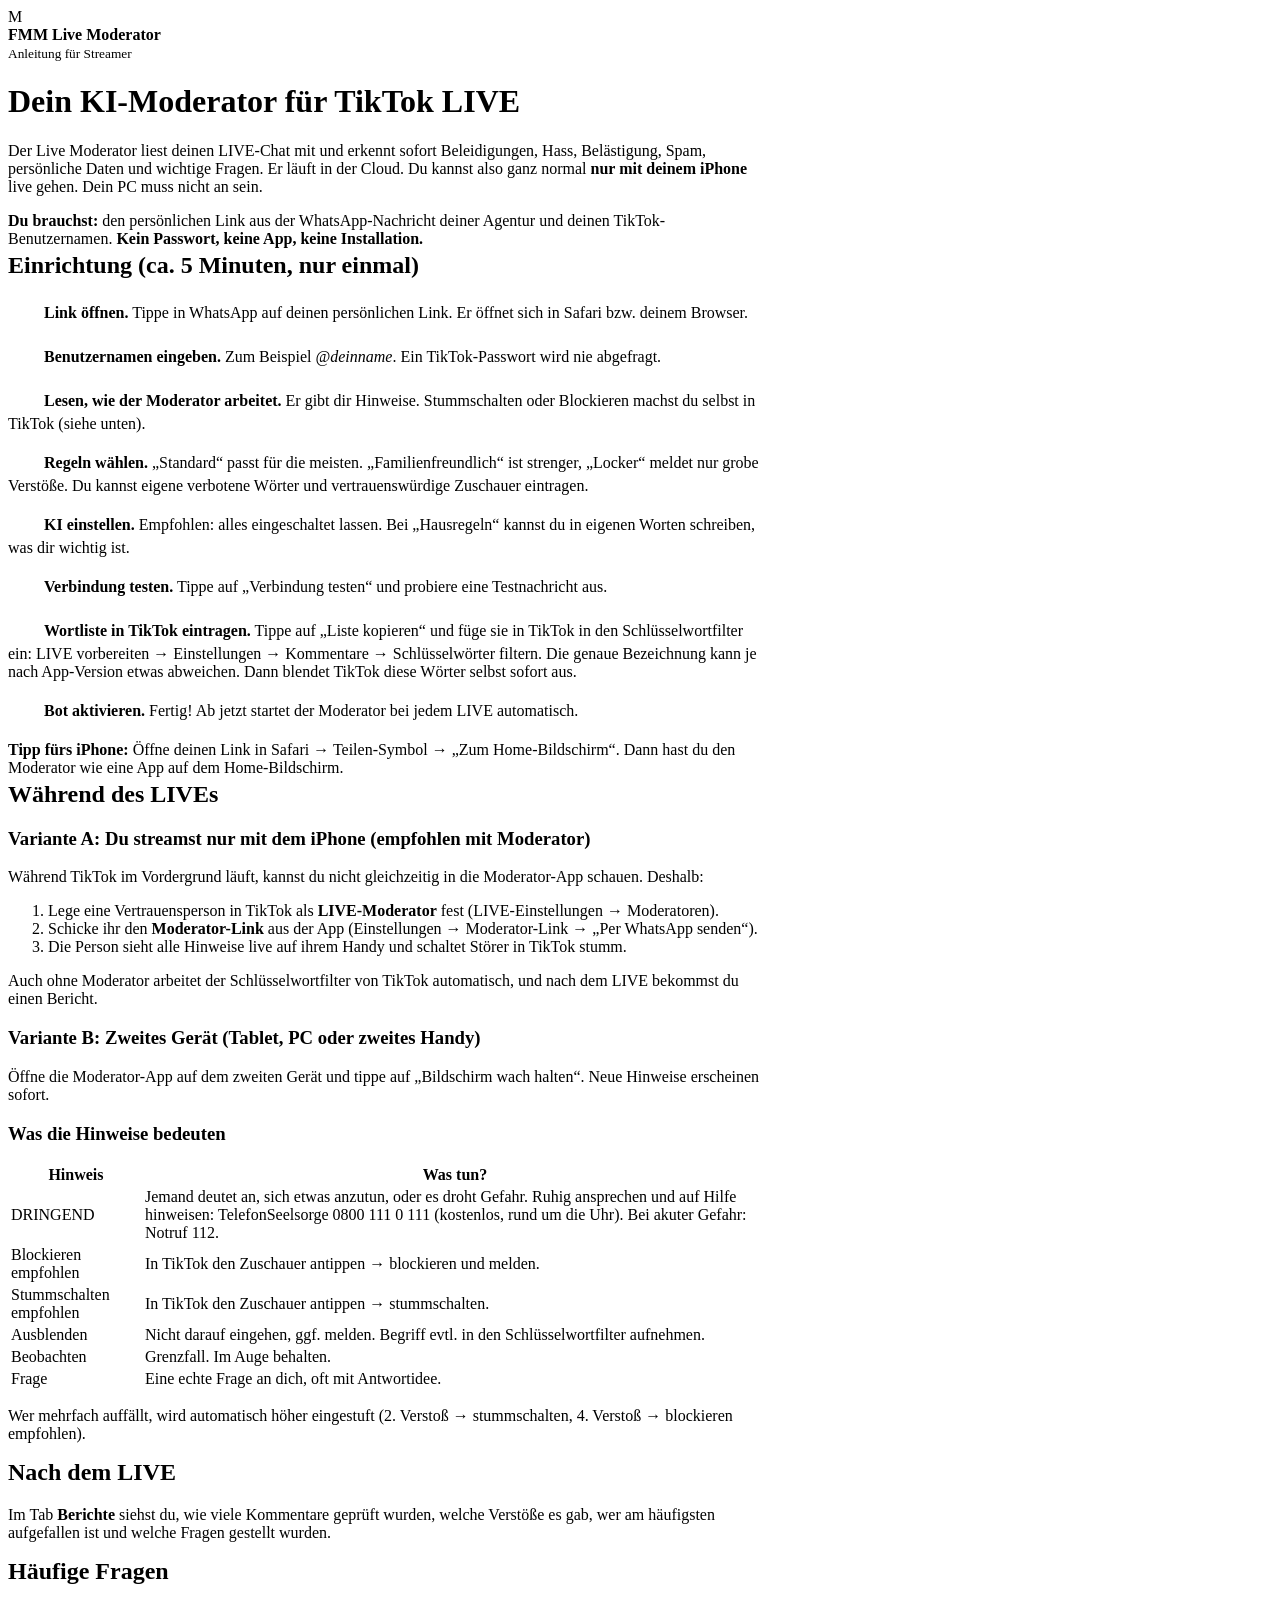
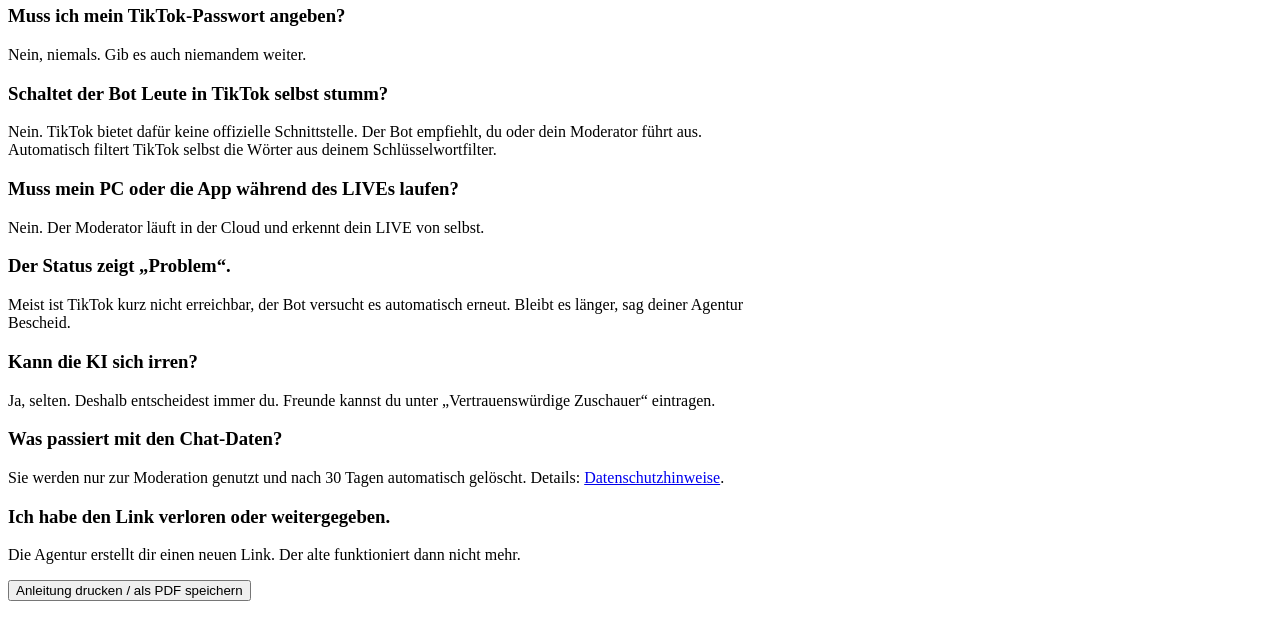
==== fmm_live/static/anleitung.html @ 3db569ec "FMM Live Moderator v1.0.0: Cloud-Pilot fuer externe Streamer Mandantenfaehige Web-App (Assistent, Li" ====
<!doctype html>
<html lang="de">
<head>
<meta charset="utf-8">
<meta name="viewport" content="width=device-width, initial-scale=1, viewport-fit=cover">
<meta name="robots" content="noindex">
<title>Anleitung Live Moderator</title>
<link rel="icon" href="/static/icon.svg" type="image/svg+xml">
<link rel="stylesheet" href="/static/style.css">
<style>
  .wrap { max-width: 760px; }
  h2 { margin-top: 4px; }
  .num { display: inline-grid; place-items: center; width: 28px; height: 28px; border-radius: 50%; background: var(--accent); color: #fff; font-weight: 800; margin-right: 8px; font-size: .9rem; }
  @media print { body { background: #fff; } .card { border: 0; padding: 0 0 8px; } .noprint { display: none; } }
</style>
</head>
<body>
<div class="wrap">
  <div class="brand"><div class="logo">M</div><div><b>FMM Live Moderator</b><br><small>Anleitung für Streamer</small></div></div>

  <div class="card">
    <h1>Dein KI-Moderator für TikTok LIVE</h1>
    <p>Der Live Moderator liest deinen LIVE-Chat mit und erkennt sofort Beleidigungen, Hass, Belästigung, Spam, persönliche Daten und wichtige Fragen. Er läuft in der Cloud. Du kannst also ganz normal <b>nur mit deinem iPhone</b> live gehen. Dein PC muss nicht an sein.</p>
    <div class="note info"><b>Du brauchst:</b> den persönlichen Link aus der WhatsApp-Nachricht deiner Agentur und deinen TikTok-Benutzernamen. <b>Kein Passwort, keine App, keine Installation.</b></div>
  </div>

  <div class="card">
    <h2>Einrichtung (ca. 5 Minuten, nur einmal)</h2>
    <p><span class="num">1</span><b>Link öffnen.</b> Tippe in WhatsApp auf deinen persönlichen Link. Er öffnet sich in Safari bzw. deinem Browser.</p>
    <p><span class="num">2</span><b>Benutzernamen eingeben.</b> Zum Beispiel <i>@deinname</i>. Ein TikTok-Passwort wird nie abgefragt.</p>
    <p><span class="num">3</span><b>Lesen, wie der Moderator arbeitet.</b> Er gibt dir Hinweise. Stummschalten oder Blockieren machst du selbst in TikTok (siehe unten).</p>
    <p><span class="num">4</span><b>Regeln wählen.</b> „Standard“ passt für die meisten. „Familienfreundlich“ ist strenger, „Locker“ meldet nur grobe Verstöße. Du kannst eigene verbotene Wörter und vertrauenswürdige Zuschauer eintragen.</p>
    <p><span class="num">5</span><b>KI einstellen.</b> Empfohlen: alles eingeschaltet lassen. Bei „Hausregeln“ kannst du in eigenen Worten schreiben, was dir wichtig ist.</p>
    <p><span class="num">6</span><b>Verbindung testen.</b> Tippe auf „Verbindung testen“ und probiere eine Testnachricht aus.</p>
    <p><span class="num">7</span><b>Wortliste in TikTok eintragen.</b> Tippe auf „Liste kopieren“ und füge sie in TikTok in den Schlüsselwortfilter ein: LIVE vorbereiten → Einstellungen → Kommentare → Schlüsselwörter filtern. Die genaue Bezeichnung kann je nach App-Version etwas abweichen. Dann blendet TikTok diese Wörter selbst sofort aus.</p>
    <p><span class="num">8</span><b>Bot aktivieren.</b> Fertig! Ab jetzt startet der Moderator bei jedem LIVE automatisch.</p>
    <div class="note ok"><b>Tipp fürs iPhone:</b> Öffne deinen Link in Safari → Teilen-Symbol → „Zum Home-Bildschirm“. Dann hast du den Moderator wie eine App auf dem Home-Bildschirm.</div>
  </div>

  <div class="card">
    <h2>Während des LIVEs</h2>
    <h3>Variante A: Du streamst nur mit dem iPhone (empfohlen mit Moderator)</h3>
    <p>Während TikTok im Vordergrund läuft, kannst du nicht gleichzeitig in die Moderator-App schauen. Deshalb:</p>
    <ol class="howto">
      <li>Lege eine Vertrauensperson in TikTok als <b>LIVE-Moderator</b> fest (LIVE-Einstellungen → Moderatoren).</li>
      <li>Schicke ihr den <b>Moderator-Link</b> aus der App (Einstellungen → Moderator-Link → „Per WhatsApp senden“).</li>
      <li>Die Person sieht alle Hinweise live auf ihrem Handy und schaltet Störer in TikTok stumm.</li>
    </ol>
    <p>Auch ohne Moderator arbeitet der Schlüsselwortfilter von TikTok automatisch, und nach dem LIVE bekommst du einen Bericht.</p>
    <h3>Variante B: Zweites Gerät (Tablet, PC oder zweites Handy)</h3>
    <p>Öffne die Moderator-App auf dem zweiten Gerät und tippe auf „Bildschirm wach halten“. Neue Hinweise erscheinen sofort.</p>
    <h3>Was die Hinweise bedeuten</h3>
    <table>
      <tr><th>Hinweis</th><th>Was tun?</th></tr>
      <tr><td><span class="pill d-dringend">DRINGEND</span></td><td>Jemand deutet an, sich etwas anzutun, oder es droht Gefahr. Ruhig ansprechen und auf Hilfe hinweisen: TelefonSeelsorge 0800 111 0 111 (kostenlos, rund um die Uhr). Bei akuter Gefahr: Notruf 112.</td></tr>
      <tr><td><span class="pill d-blockieren">Blockieren empfohlen</span></td><td>In TikTok den Zuschauer antippen → blockieren und melden.</td></tr>
      <tr><td><span class="pill d-stummschalten">Stummschalten empfohlen</span></td><td>In TikTok den Zuschauer antippen → stummschalten.</td></tr>
      <tr><td><span class="pill d-ausblenden">Ausblenden</span></td><td>Nicht darauf eingehen, ggf. melden. Begriff evtl. in den Schlüsselwortfilter aufnehmen.</td></tr>
      <tr><td><span class="pill d-beobachten">Beobachten</span></td><td>Grenzfall. Im Auge behalten.</td></tr>
      <tr><td><span class="pill d-frage">Frage</span></td><td>Eine echte Frage an dich, oft mit Antwortidee.</td></tr>
    </table>
    <p class="muted">Wer mehrfach auffällt, wird automatisch höher eingestuft (2. Verstoß → stummschalten, 4. Verstoß → blockieren empfohlen).</p>
  </div>

  <div class="card">
    <h2>Nach dem LIVE</h2>
    <p>Im Tab <b>Berichte</b> siehst du, wie viele Kommentare geprüft wurden, welche Verstöße es gab, wer am häufigsten aufgefallen ist und welche Fragen gestellt wurden.</p>
  </div>

  <div class="card">
    <h2>Häufige Fragen</h2>
    <h3>Muss ich mein TikTok-Passwort angeben?</h3><p>Nein, niemals. Gib es auch niemandem weiter.</p>
    <h3>Schaltet der Bot Leute in TikTok selbst stumm?</h3><p>Nein. TikTok bietet dafür keine offizielle Schnittstelle. Der Bot empfiehlt, du oder dein Moderator führt aus. Automatisch filtert TikTok selbst die Wörter aus deinem Schlüsselwortfilter.</p>
    <h3>Muss mein PC oder die App während des LIVEs laufen?</h3><p>Nein. Der Moderator läuft in der Cloud und erkennt dein LIVE von selbst.</p>
    <h3>Der Status zeigt „Problem“.</h3><p>Meist ist TikTok kurz nicht erreichbar, der Bot versucht es automatisch erneut. Bleibt es länger, sag deiner Agentur Bescheid.</p>
    <h3>Kann die KI sich irren?</h3><p>Ja, selten. Deshalb entscheidest immer du. Freunde kannst du unter „Vertrauenswürdige Zuschauer“ eintragen.</p>
    <h3>Was passiert mit den Chat-Daten?</h3><p>Sie werden nur zur Moderation genutzt und nach 30 Tagen automatisch gelöscht. Details: <a href="/datenschutz">Datenschutzhinweise</a>.</p>
    <h3>Ich habe den Link verloren oder weitergegeben.</h3><p>Die Agentur erstellt dir einen neuen Link. Der alte funktioniert dann nicht mehr.</p>
  </div>
  <p class="noprint"><button onclick="print()">Anleitung drucken / als PDF speichern</button></p>
</div>
</body>
</html>
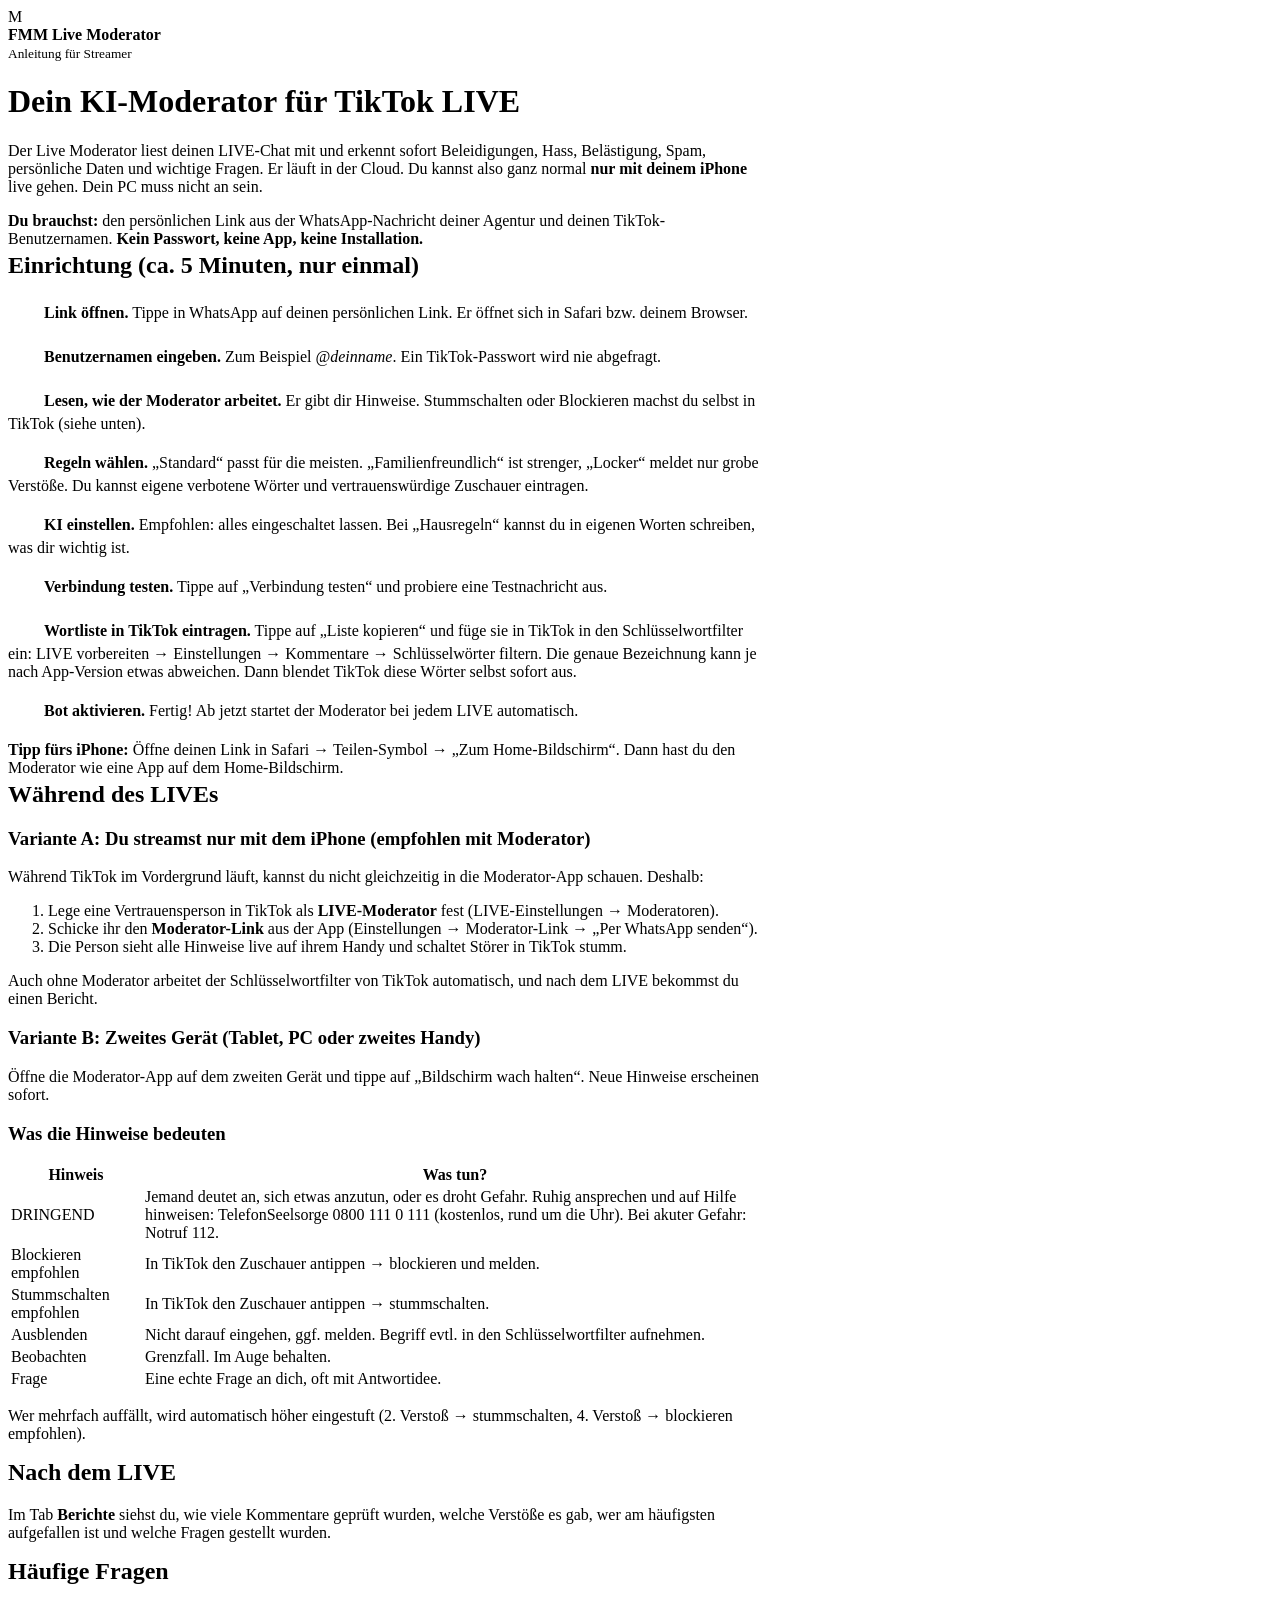
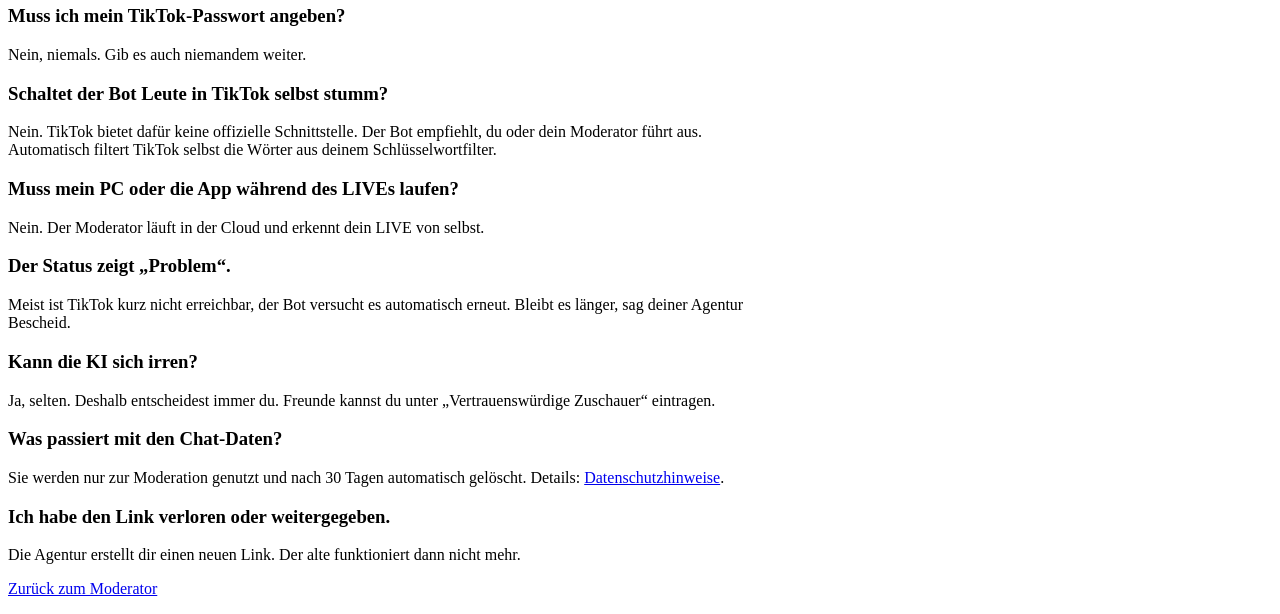
==== commit d64ce358: "Release-Vorbereitung: Sicherheitspruefung umgesetzt, Wachhund, Admin-Link, Cloud-Diagnose, iPhone-We" ====
--- a/fmm_live/static/anleitung.html
+++ b/fmm_live/static/anleitung.html
@@ -77,7 +77,7 @@
     <h3>Was passiert mit den Chat-Daten?</h3><p>Sie werden nur zur Moderation genutzt und nach 30 Tagen automatisch gelöscht. Details: <a href="/datenschutz">Datenschutzhinweise</a>.</p>
     <h3>Ich habe den Link verloren oder weitergegeben.</h3><p>Die Agentur erstellt dir einen neuen Link. Der alte funktioniert dann nicht mehr.</p>
   </div>
-  <p class="noprint"><button onclick="print()">Anleitung drucken / als PDF speichern</button></p>
+  <p class="noprint"><a class="btn" href="/app">Zurück zum Moderator</a></p>
 </div>
 </body>
 </html>
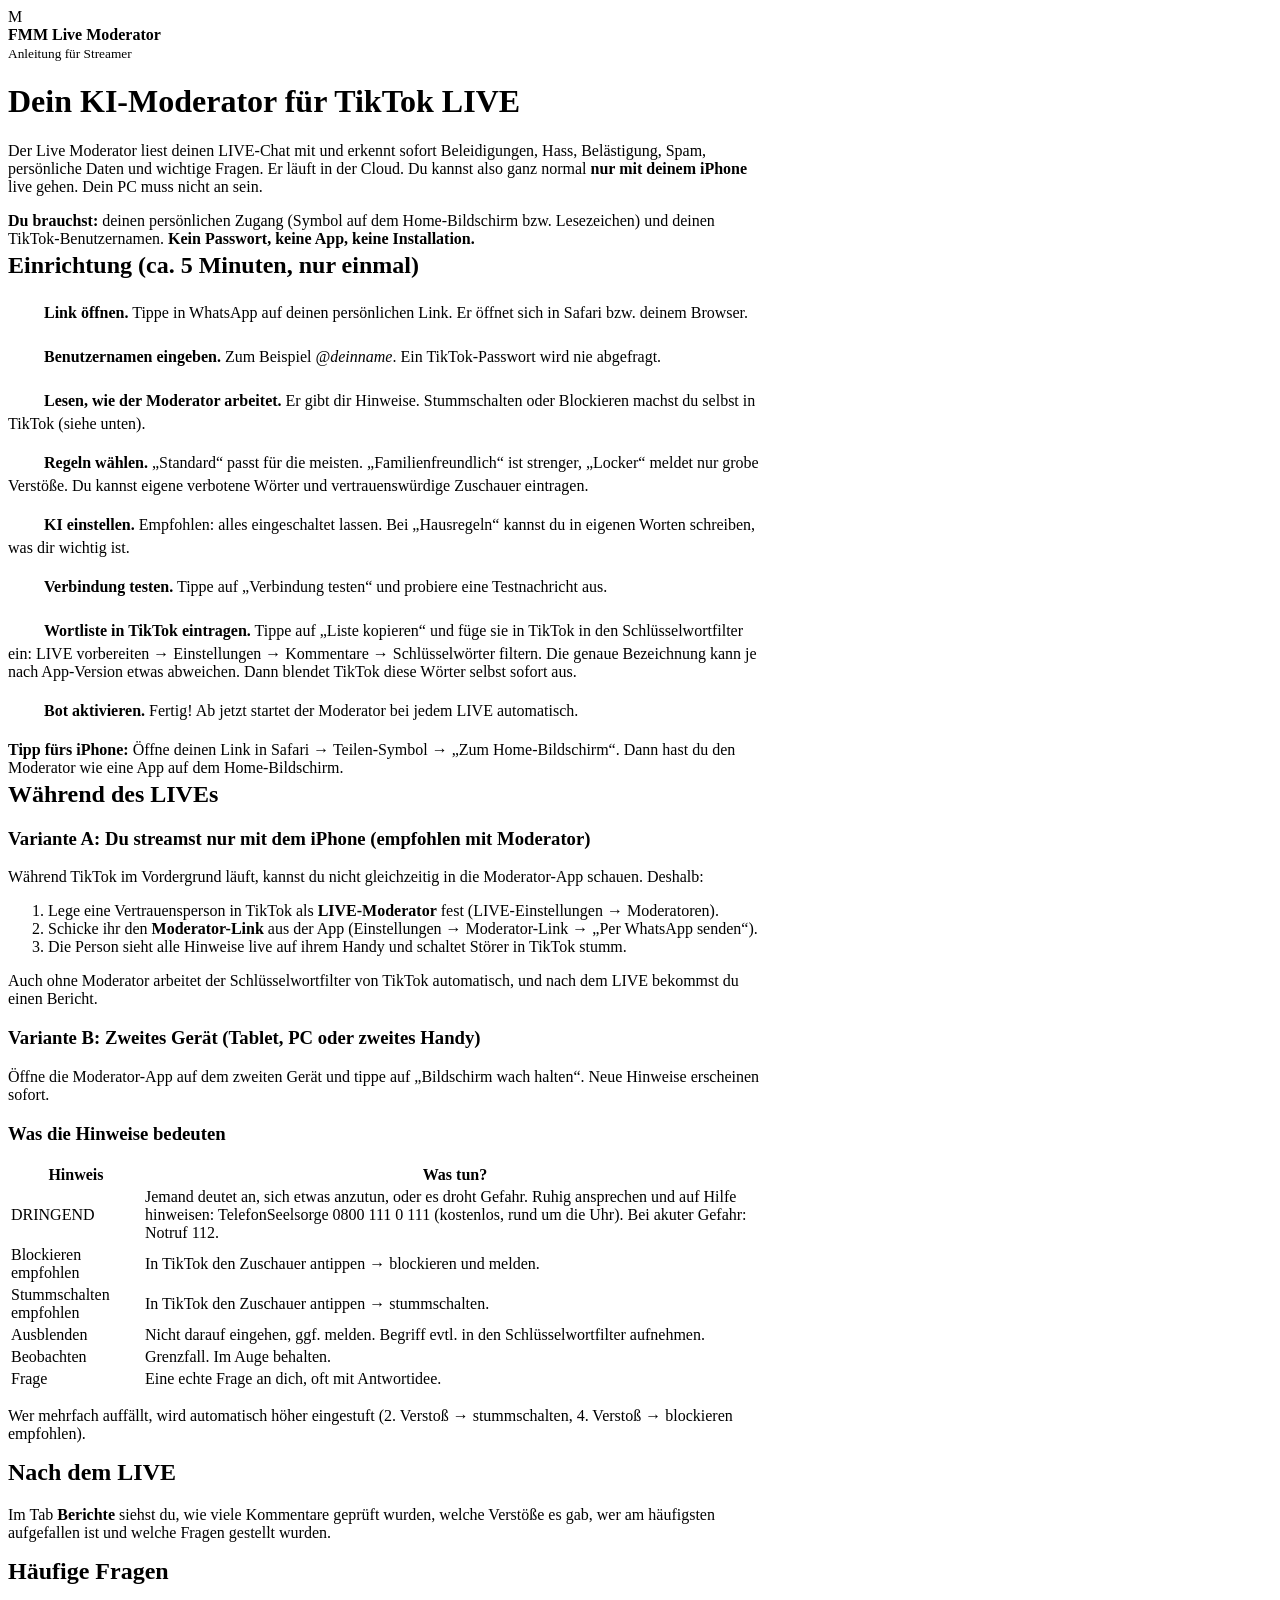
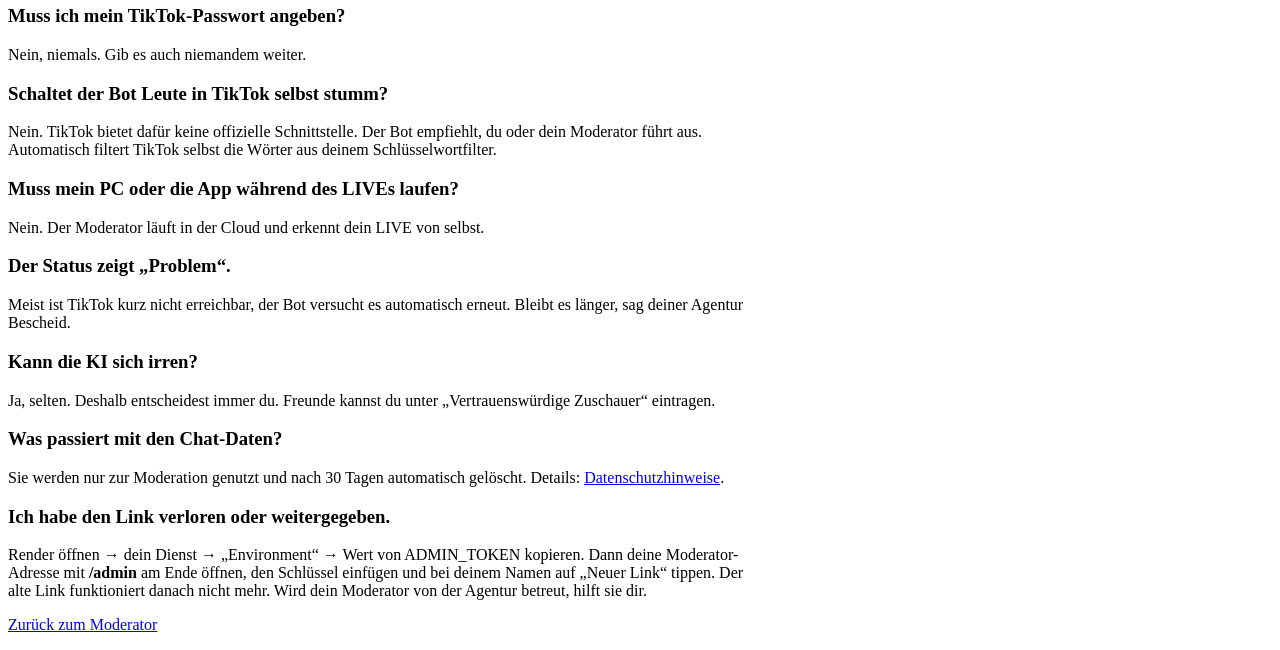
==== commit 0b328668: "v1.1.1: QS-Korrekturen (Selbst-Betrieb-Texte, Datenschutz), Testbericht, QS-Skripte Co-Authored-By: " ====
--- a/fmm_live/static/anleitung.html
+++ b/fmm_live/static/anleitung.html
@@ -21,7 +21,7 @@
   <div class="card">
     <h1>Dein KI-Moderator für TikTok LIVE</h1>
     <p>Der Live Moderator liest deinen LIVE-Chat mit und erkennt sofort Beleidigungen, Hass, Belästigung, Spam, persönliche Daten und wichtige Fragen. Er läuft in der Cloud. Du kannst also ganz normal <b>nur mit deinem iPhone</b> live gehen. Dein PC muss nicht an sein.</p>
-    <div class="note info"><b>Du brauchst:</b> den persönlichen Link aus der WhatsApp-Nachricht deiner Agentur und deinen TikTok-Benutzernamen. <b>Kein Passwort, keine App, keine Installation.</b></div>
+    <div class="note info"><b>Du brauchst:</b> deinen persönlichen Zugang (Symbol auf dem Home-Bildschirm bzw. Lesezeichen) und deinen TikTok-Benutzernamen. <b>Kein Passwort, keine App, keine Installation.</b></div>
   </div>
 
   <div class="card">
@@ -75,7 +75,7 @@
     <h3>Der Status zeigt „Problem“.</h3><p>Meist ist TikTok kurz nicht erreichbar, der Bot versucht es automatisch erneut. Bleibt es länger, sag deiner Agentur Bescheid.</p>
     <h3>Kann die KI sich irren?</h3><p>Ja, selten. Deshalb entscheidest immer du. Freunde kannst du unter „Vertrauenswürdige Zuschauer“ eintragen.</p>
     <h3>Was passiert mit den Chat-Daten?</h3><p>Sie werden nur zur Moderation genutzt und nach 30 Tagen automatisch gelöscht. Details: <a href="/datenschutz">Datenschutzhinweise</a>.</p>
-    <h3>Ich habe den Link verloren oder weitergegeben.</h3><p>Die Agentur erstellt dir einen neuen Link. Der alte funktioniert dann nicht mehr.</p>
+    <h3>Ich habe den Link verloren oder weitergegeben.</h3><p>Render öffnen → dein Dienst → „Environment“ → Wert von ADMIN_TOKEN kopieren. Dann deine Moderator-Adresse mit <b>/admin</b> am Ende öffnen, den Schlüssel einfügen und bei deinem Namen auf „Neuer Link“ tippen. Der alte Link funktioniert danach nicht mehr. Wird dein Moderator von der Agentur betreut, hilft sie dir.</p>
   </div>
   <p class="noprint"><a class="btn" href="/app">Zurück zum Moderator</a></p>
 </div>
